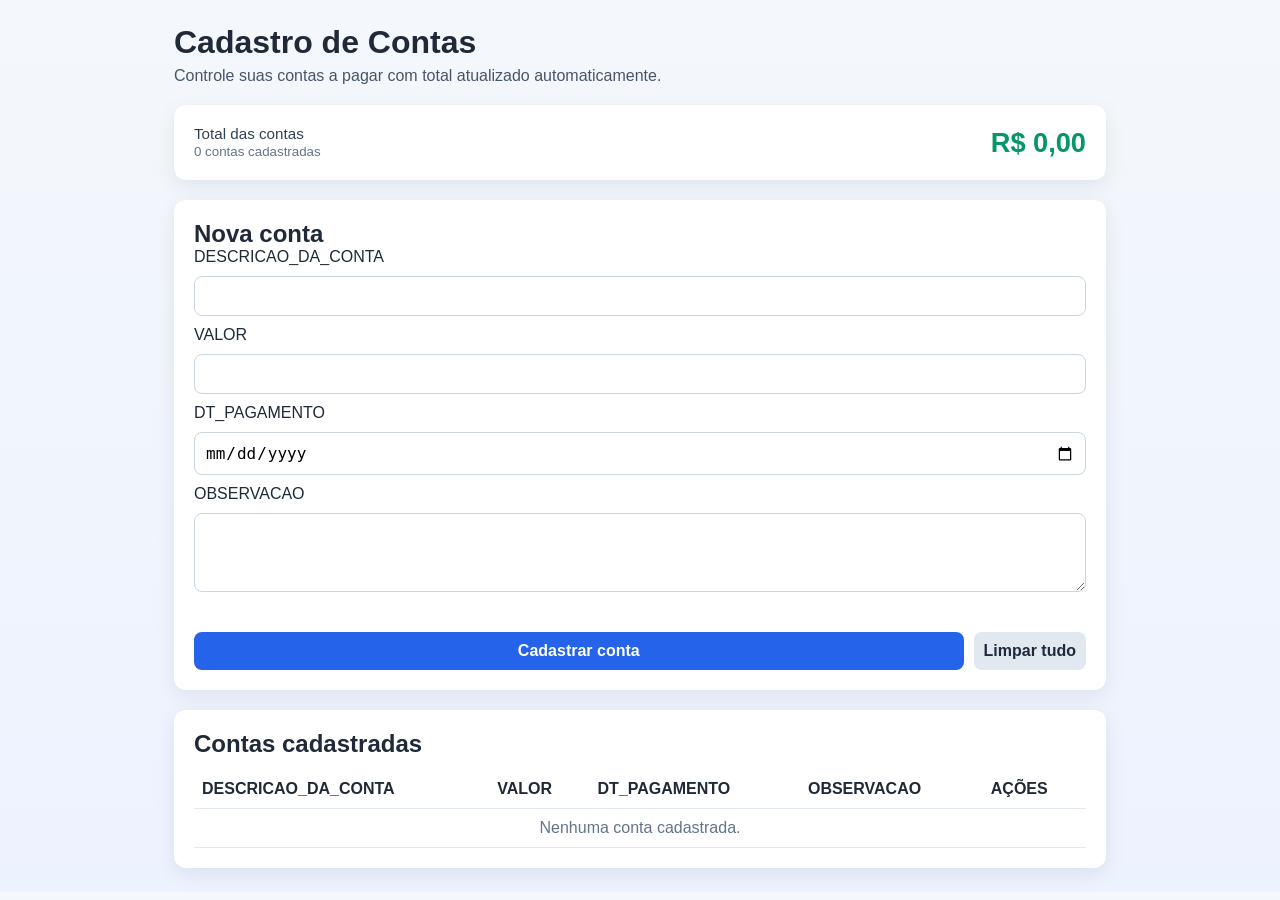
==== index.html @ f50d30d2 "Melhora app de contas com persistencia e acoes" ====
<!doctype html>
<html lang="pt-BR">
  <head>
    <meta charset="UTF-8" />
    <meta name="viewport" content="width=device-width, initial-scale=1.0" />
    <title>Cadastro de Contas</title>
    <link rel="stylesheet" href="styles.css" />
  </head>
  <body>
    <main class="container">
      <header class="page-header">
        <h1>Cadastro de Contas</h1>
        <p class="subtitle">Controle suas contas a pagar com total atualizado automaticamente.</p>
      </header>

      <section class="total-card" aria-live="polite">
        <div>
          <span class="card-label">Total das contas</span>
          <small id="totalItens">0 conta cadastrada</small>
        </div>
        <strong id="totalValue">R$ 0,00</strong>
      </section>

      <section class="form-card">
        <h2>Nova conta</h2>
        <form id="contaForm" novalidate>
          <label for="descricao">DESCRICAO_DA_CONTA</label>
          <input id="descricao" name="DESCRICAO_DA_CONTA" type="text" required maxlength="120" />

          <label for="valor">VALOR</label>
          <input id="valor" name="VALOR" type="number" min="0.01" step="0.01" required />

          <label for="dtPagamento">DT_PAGAMENTO</label>
          <input id="dtPagamento" name="DT_PAGAMENTO" type="date" required />

          <label for="observacao">OBSERVACAO</label>
          <textarea id="observacao" name="OBSERVACAO" rows="3" maxlength="300"></textarea>

          <p id="feedback" class="feedback" aria-live="polite"></p>

          <div class="actions">
            <button type="submit">Cadastrar conta</button>
            <button id="clearAll" type="button" class="secondary">Limpar tudo</button>
          </div>
        </form>
      </section>

      <section class="list-card">
        <h2>Contas cadastradas</h2>
        <div class="table-wrapper">
          <table>
            <thead>
              <tr>
                <th>DESCRICAO_DA_CONTA</th>
                <th>VALOR</th>
                <th>DT_PAGAMENTO</th>
                <th>OBSERVACAO</th>
                <th>AÇÕES</th>
              </tr>
            </thead>
            <tbody id="contasBody"></tbody>
          </table>
        </div>
      </section>
    </main>

    <script src="app.js"></script>
  </body>
</html>
---- styles.css ----
:root {
  color-scheme: light;
  font-family: Inter, Arial, Helvetica, sans-serif;
}

* {
  box-sizing: border-box;
}

body {
  margin: 0;
  background: linear-gradient(180deg, #f4f7fb 0%, #edf2ff 100%);
  color: #1f2937;
}

.container {
  max-width: 980px;
  margin: 0 auto;
  padding: 24px;
  display: grid;
  gap: 20px;
}

.page-header h1,
h2 {
  margin: 0;
}

.subtitle {
  margin: 6px 0 0;
  color: #475569;
}

.total-card,
.form-card,
.list-card {
  background: #ffffff;
  border-radius: 12px;
  padding: 20px;
  box-shadow: 0 6px 20px rgba(15, 23, 42, 0.08);
}

.total-card {
  display: flex;
  justify-content: space-between;
  align-items: center;
  gap: 12px;
}

.card-label {
  display: block;
  font-size: 0.95rem;
  color: #334155;
}

#totalItens {
  color: #64748b;
}

.total-card strong {
  color: #059669;
  font-size: 1.7rem;
}

form {
  display: grid;
  gap: 10px;
}

input,
textarea,
button {
  width: 100%;
  padding: 10px;
  border: 1px solid #cbd5e1;
  border-radius: 8px;
  font-size: 1rem;
}

input:focus,
textarea:focus,
button:focus {
  outline: 2px solid #93c5fd;
  outline-offset: 1px;
}

.feedback {
  min-height: 1.25rem;
  margin: 0;
  color: #b91c1c;
  font-size: 0.9rem;
}

.actions {
  display: grid;
  grid-template-columns: 1fr auto;
  gap: 10px;
}

button {
  border: none;
  background: #2563eb;
  color: #ffffff;
  font-weight: 700;
  cursor: pointer;
}

button:hover {
  background: #1d4ed8;
}

button.secondary {
  background: #e2e8f0;
  color: #1e293b;
}

button.secondary:hover {
  background: #cbd5e1;
}

.table-wrapper {
  overflow-x: auto;
}

table {
  width: 100%;
  border-collapse: collapse;
  margin-top: 12px;
  min-width: 760px;
}

th,
td {
  text-align: left;
  border-bottom: 1px solid #e2e8f0;
  padding: 10px 8px;
  vertical-align: top;
}

td.actions-cell {
  width: 90px;
}

.empty-row {
  color: #64748b;
  text-align: center;
}

button.delete {
  background: #dc2626;
  padding: 6px 10px;
  font-size: 0.88rem;
}

button.delete:hover {
  background: #b91c1c;
}

@media (max-width: 680px) {
  .container {
    padding: 16px;
  }

  .actions {
    grid-template-columns: 1fr;
  }

  .total-card {
    flex-direction: column;
    align-items: flex-start;
  }
}
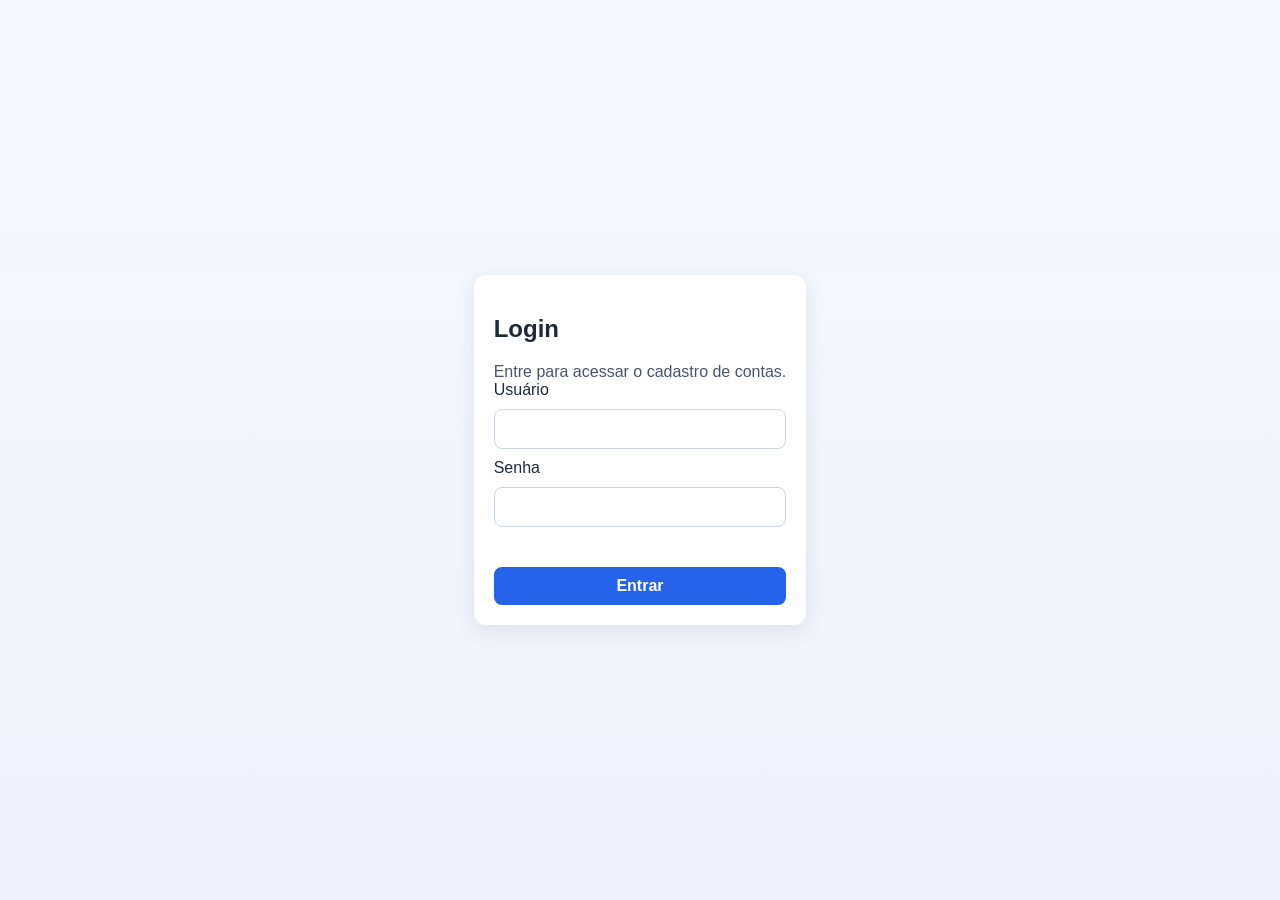
==== commit deb3be36: "Integra app com Google Sheets para contas e logins" ====
--- a/index.html
+++ b/index.html
@@ -9,8 +9,11 @@
   <body>
     <main class="container">
       <header class="page-header">
-        <h1>Cadastro de Contas</h1>
-        <p class="subtitle">Controle suas contas a pagar com total atualizado automaticamente.</p>
+        <div>
+          <h1>Cadastro de Contas</h1>
+          <p class="subtitle">Controle suas contas a pagar com total atualizado automaticamente.</p>
+        </div>
+        <button id="logoutButton" type="button" class="secondary logout">Sair</button>
       </header>
 
       <section class="total-card" aria-live="polite">
@@ -64,6 +67,8 @@
       </section>
     </main>
 
+    <script src="auth.js"></script>
+    <script src="sheets.js"></script>
     <script src="app.js"></script>
   </body>
 </html>
--- a/styles.css
+++ b/styles.css
@@ -19,6 +19,13 @@
   padding: 24px;
   display: grid;
   gap: 20px;
+}
+
+.page-header {
+  display: flex;
+  justify-content: space-between;
+  align-items: flex-start;
+  gap: 12px;
 }
 
 .page-header h1,
@@ -156,6 +163,23 @@
   background: #b91c1c;
 }
 
+
+.login-container {
+  min-height: 100vh;
+  place-content: center;
+}
+
+.login-card {
+  max-width: 460px;
+  width: 100%;
+  margin: 0 auto;
+}
+
+.logout {
+  width: auto;
+  min-width: 90px;
+}
+
 @media (max-width: 680px) {
   .container {
     padding: 16px;
@@ -169,4 +193,9 @@
     flex-direction: column;
     align-items: flex-start;
   }
-}
+
+  .page-header {
+    flex-direction: column;
+    align-items: flex-start;
+  }
+}
